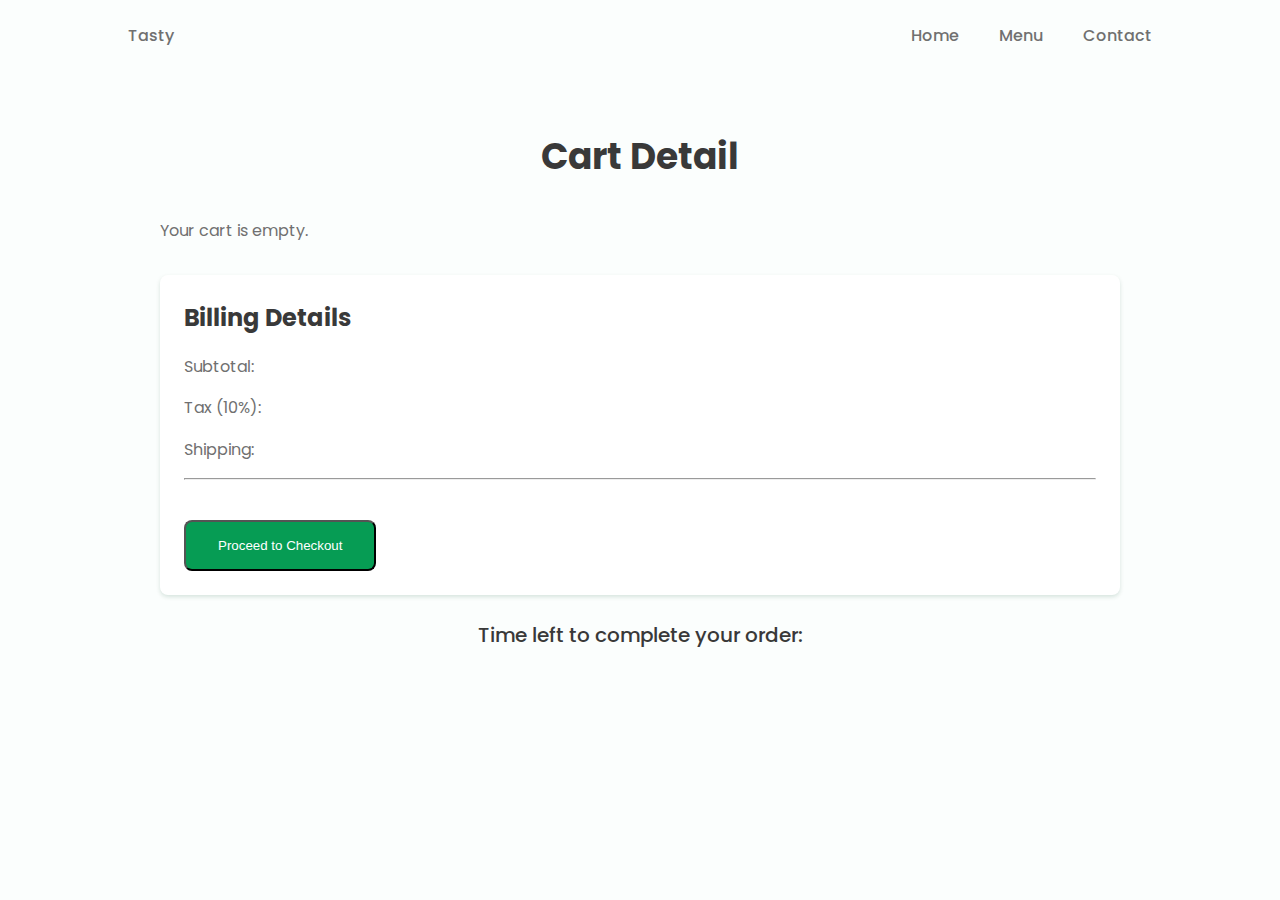
==== cart.html @ 25242d3c "completed" ====
<!DOCTYPE html>
<html lang="en">
<head>
    <meta charset="UTF-8">
    <meta name="viewport" content="width=device-width, initial-scale=1.0">
    <title>Cart</title>
     <!--========== BOX ICONS ==========-->
     <link href='https://cdn.jsdelivr.net/npm/boxicons@2.0.5/css/boxicons.min.css' rel='stylesheet'>

     <!--========== CSS ==========-->
     <link rel="stylesheet" href="./assets/css/styles.css">
    
</head>
<body>
    <!-- Header -->
    <header class="l-header">
        <nav class="nav bd-container">
            <a href="index.html" class="nav__logo">Tasty</a>
            <div class="nav__menu" id="nav-menu">
                <ul class="nav__list">
                    <li class="nav__item"><a href="index.html" class="nav__link">Home</a></li>
                    <li class="nav__item"><a href="index.html" class="nav__link">Menu</a></li>
                    <li class="nav__item"><a href="index.html" class="nav__link">Contact</a></li>
                </ul>
            </div>

            <div class="nav__toggle" id="nav-toggle">
                <i class='bx bx-menu'></i>
            </div>
        </nav>
    </header>

    <!-- Main Content -->
    <main>
        <section class="cart section bd-container" id="cart">
            <h2 class="section-title">Cart Detail</h2>
            <div id="cart-container" class="cart__container bd-grid">
                <!-- Cart items will be injected here by JavaScript -->
            </div>
            <div id="bill-container" class="bill">
                <h2 class="bill__title">Billing Details</h2>
                <div class="bill__details">
                  <div class="bill__details-item">Subtotal:</div>
                  <div class="bill__details-item bill__details-item-value"></div>
                </div>
                <div class="bill__details">
                  <div class="bill__details-item">Tax (10%):</div>
                  <div class="bill__details-item bill__details-tax"></div>
                </div>
                <div class="bill__details">
                  <div class="bill__details-item">Shipping:</div>
                  <div class="bill__details-item bill__details-shipping"></div>
                </div>
                <hr>
                <div class="bill__total" id="billTotal"></div>
                <button class="bill__checkout-button">Proceed to Checkout</button>
              </div>
              <div id="timer" class="timer">
                <span id="timer-label">Time left to complete your order:</span>
                <span id="timer-display"></span>
              </div>
        </section>
    </main>

    <!-- Scroll Top -->
    <a href="#" class="scrolltop" id="scroll-top"><i class="bx bx-chevron-up scrolltop__icon"></i></a>

    <script src="./assets/js/cart.js"></script>
    <script src="./assets/js/main.js"></script>

</body>
</html>
---- assets/css/styles.css ----
/*===== GOOGLE FONTS =====*/
@import url("https://fonts.googleapis.com/css2?family=Poppins:wght@400;500;600&display=swap");

/*===== VARIABLES CSS =====*/
:root {
  --header-height: 3rem;

  /*========== Colors ==========*/
  --first-color: #069C54;
  --first-color-alt: #048654;
  --title-color: #393939;
  --text-color: #707070;
  --text-color-light: #A6A6A6;
  --body-color: #FBFEFD;
  --container-color: #FFFFFF;

  /*========== Font and typography ==========*/
  --body-font: 'Poppins', sans-serif;
  --biggest-font-size: 2.25rem;
  --h1-font-size: 1.5rem;
  --h2-font-size: 1.25rem;
  --h3-font-size: 1rem;
  --normal-font-size: .938rem;
  --small-font-size: .813rem;
  --smaller-font-size: .75rem;

  /*========== Font weight ==========*/
  --font-medium: 500;
  --font-semi-bold: 600;

  /*========== Margenes ==========*/
  --mb-1: .5rem;
  --mb-2: 1rem;
  --mb-3: 1.5rem;
  --mb-4: 2rem;
  --mb-5: 2.5rem;
  --mb-6: 3rem;

  /*========== z index ==========*/
  --z-tooltip: 10;
  --z-fixed: 100;
}

@media screen and (min-width: 768px){
  :root{
    --biggest-font-size: 4rem;
    --h1-font-size: 2.25rem;
    --h2-font-size: 1.5rem;
    --h3-font-size: 1.25rem;
    --normal-font-size: 1rem;
    --small-font-size: .875rem;
    --smaller-font-size: .813rem;
  }
}

/*========== BASE ==========*/
*,::before,::after{
  box-sizing: border-box;
}

html{
  scroll-behavior: smooth;
}

/*========== Variables Dark theme ==========*/
body.dark-theme{
  --title-color: #F1F3F2;
  --text-color: #C7D1CC;
  --body-color: #1D2521;
  --container-color: #27302C;
}

/*========== Button Dark/Light ==========*/
.change-theme{
  position: absolute;
  right: 1rem;
  top: 1.8rem;
  color: var(--text-color);
  font-size: 1rem;
  cursor: pointer;
}

body{
  margin: var(--header-height) 0 0 0;
  font-family: var(--body-font);
  font-size: var(--normal-font-size);
  background-color: var(--body-color);
  color: var(--text-color);
  line-height: 1.6;
}

h1,h2,h3,p,ul{
  margin: 0;
}

ul{
  padding: 0;
  list-style: none;
}

a{
  text-decoration: none;
}

img{
  max-width: 100%;
  height: auto;
}

/*========== CLASS CSS ==========*/
.section{
  padding: 4rem 0 2rem;
}

.section-title, .section-subtitle{
  text-align: center;
}

.section-title{
  font-size: var(--h1-font-size);
  color: var(--title-color);
  margin-bottom: var(--mb-3);
}

.section-subtitle{
  display: block;
  color: var(--first-color);
  font-weight: var(--font-medium);
  margin-bottom: var(--mb-1);
}

/*========== LAYOUT ==========*/
.bd-container{
  max-width: 960px;
  width: calc(100% - 2rem);
  margin-left: var(--mb-2);
  margin-right: var(--mb-2);
}

.bd-grid{
  display: grid;
  gap: 1.5rem;
}

.l-header{
  width: 100%;
  position: fixed;
  top: 0;
  left: 0;
  z-index: var(--z-fixed);
  background-color: var(--body-color);
}

/*========== NAV ==========*/
.nav{
  max-width: 1024px;
  height: var(--header-height);
  display: flex;
  justify-content: space-between;
  align-items: center;
}

@media screen and (max-width: 768px){
  .nav__menu{
    position: fixed;
    top: -100%;
    left: 0;
    width: 100%;
    padding: 1.5rem 0 1rem;
    text-align: center;
    background-color: var(--body-color);
    transition: .4s;
    box-shadow: 0 4px 4px rgba(0,0,0,.1);
    border-radius: 0 0 1rem 1rem;
    z-index: var(--z-fixed);
  }
}

.nav__item{
  margin-bottom: var(--mb-2);
}

.nav__link, .nav__logo, .nav__toggle{
  color: var(--text-color);
  font-weight: var(--font-medium);
}

.nav__logo:hover{
  color: var(--first-color);
}

.nav__link{
  transition: .3s;
}

.nav__link:hover{
  color: var(--first-color);
}

.nav__toggle{
  font-size: 1.3rem;
  cursor: pointer;
}

/* Show menu */
.show-menu{
  top: var(--header-height);
}

/* Active menu */
.active-link{
  color: var(--first-color);
}

/* Change background header */
.scroll-header{
  box-shadow: 0 2px 4px rgba(0,0,0,.1);
}

/* Scroll top */
.scrolltop{
  position: fixed;
  right: 1rem;
  bottom: -20%;
  display: flex;
  justify-content: center;
  align-items: center;
  padding: .3rem;
  background: rgba(6,156,84,.5);
  border-radius: .4rem;
  z-index: var(--z-tooltip);
  transition: .4s;
  visibility: hidden;
}

.scrolltop:hover{
  background-color: var(--first-color-alt);
}

.scrolltop__icon{
  font-size: 1.8rem;
  color: var(--body-color);
}

/* Show scrolltop */
.show-scroll{
  visibility: visible;
  bottom: 1.5rem;
}

/*========== HOME ==========*/
.home__container{
  height: calc(100vh - var(--header-height));
  align-content: center;
}

.home__title{
  font-size: var(--biggest-font-size);
  color: var(--first-color);
  margin-bottom: var(--mb-1);
}

.home__subtitle{
  font-size: var(--h1-font-size);
  color: var(--title-color);
  margin-bottom: var(--mb-4);
}

.home__img{
  width: 300px;
  justify-self: center;
}

/*========== BUTTONS ==========*/
.button{
  display: inline-block;
  background-color: var(--first-color);
  color: #FFF;
  padding: .75rem 1rem;
  border-radius: .5rem;
  transition: .3s;
}

.button:hover{
  background-color: var(--first-color-alt);
}

/*========== ABOUT ==========*/
.about__data{
  text-align: center;
}

.about__description{
  margin-bottom: var(--mb-3);
}

.about__img{
  width: 280px;
  border-radius: .5rem;
  justify-self: center;
}

/*========== SERVICES ==========*/
.services__container{
  row-gap: 2.5rem;
  grid-template-columns: repeat(auto-fit, minmax(220px, 1fr));
}

.services__content{
  text-align: center;
}

.services__img{
  width: 64px;
  height: 64px;
  fill: var(--first-color);
  margin-bottom: var(--mb-2);
}

.services__title{
  font-size: var(--h3-font-size);
  color: var(--title-color);
  margin-bottom: var(--mb-1);
}

.services__description{
  padding: 0 1.5rem;
}

/*========== MENU ==========*/
.menu__container{
  grid-template-columns: repeat(2, 1fr);
  justify-content: center;
}

.menu__content{
  position: relative;
  display: flex;
  flex-direction: column;
  background-color: var(--container-color);
  border-radius: .5rem;
  box-shadow: 0 2px 4px rgba(3,74,40,.15);
  padding: .75rem;
}

.menu__img{
  width: 100px;
  align-self: center;
  margin-bottom: var(--mb-2);
}

.menu__name, .menu__preci{
  font-weight: var(--font-semi-bold);
  color: var(--title-color);
}

.menu__name{
  font-size: var(--normal-font-size);
}

.menu__detail, .menu__preci{
  font-size: var(--small-font-size);
}

.menu__detail{
  margin-bottom: var(--mb-1);
}

.menu__button{
  position: absolute;
  bottom: 0;
  right: 0;
  display: flex;
  padding: .625rem .813rem;
  border-radius: .5rem 0 .5rem 0;
}

/*========== APP ==========*/
.app__data{
  text-align: center;
}

.app__description{
  margin-bottom: var(--mb-5);
}

.app__stores{
  margin-bottom: var(--mb-4);
}

.app__store{
  width: 120px;
  margin: 0 var(--mb-1);
}

.app__img{
  width: 230px;
  justify-self: center;
}

/*========== CONTACT ==========*/
.contact__container{
  text-align: center;
}

.contact__description{
  margin-bottom: var(--mb-3);
}

/*========== FOOTER ==========*/
.footer__container{
  grid-template-columns: repeat(auto-fit, minmax(220px, 1fr));
  row-gap: 2rem;
}

.footer__logo{
  font-size: var(--h3-font-size);
  color: var(--first-color);
  font-weight: var(--font-semi-bold);
}

.footer__description{
  display: block;
  font-size: var(--small-font-size);
  margin: .25rem 0 var(--mb-3);
}

.footer__social{
  font-size: 1.5rem;
  color: var(--title-color);
  margin-right: var(--mb-2);
}

.footer__title{
  font-size: var(--h2-font-size);
  color: var(--title-color);
  margin-bottom: var(--mb-2);
}

.footer__link{
  display: inline-block;
  color: var(--text-color);
  margin-bottom: var(--mb-1);
}

.footer__link:hover{
  color: var(--first-color);
}

.footer__copy{
  text-align: center;
  font-size: var(--small-font-size);
  color: var(--text-color-light);
  margin-top: 3.5rem;
}

/*========== MEDIA QUERIES ==========*/
@media screen and (min-width: 576px){
  .home__container,
  .about__container,
  .app__container{
    grid-template-columns: repeat(2,1fr);
    align-items: center;
  }

  .about__data, .about__initial,
  .app__data, .app__initial,
  .contact__container, .contact__initial{
    text-align: initial;
  }

  .about__img, .app__img{
    width: 380px;
    order: -1;
  }

  .contact__container{
    grid-template-columns: 1.75fr 1fr;
    align-items: center;
  }
  .contact__button{
    justify-self: center;
  }
}

@media screen and (min-width: 768px){
  body{
    margin: 0;
  }

  .section{
    padding-top: 8rem;
  }

  .nav{
    height: calc(var(--header-height) + 1.5rem);
  }
  .nav__list{
    display: flex;
  }
  .nav__item{
    margin-left: var(--mb-5);
    margin-bottom: 0;
  }
  .nav__toggle{
    display: none;
  }

  .change-theme{
    position: initial;
    margin-left: var(--mb-2);
  }

  .home__container{
    height: 100vh;
    justify-items: center;
  }

  .services__container,
  .menu__container{
    margin-top: var(--mb-6);
  }

  .menu__container{
    grid-template-columns: repeat(3, 210px);
    column-gap: 4rem;
  }
  .menu__content{
    padding: 1.5rem;
  }
  .menu__img{
    width: 130px;
  }

  .app__store{
    margin: 0 var(--mb-1) 0 0;
  }
}

@media screen and (min-width: 960px){
  .bd-container{
    margin-left: auto;
    margin-right: auto;
  }

  .home__img{
    width: 500px;
  }

  .about__container,
  .app__container{
    column-gap: 7rem;
  }
}

/* For tall screens on mobiles y desktop*/
@media screen and (min-height: 721px) {
    .home__container {
        height: 640px;
    }
}

/*===== REVIEWS SECTION =====*/

#reviews {
  padding: 4rem 0 2rem;
}

#reviews h2 {
  font-size: var(--h1-font-size);
  color: var(--title-color);
  text-align: center;
  margin-bottom: var(--mb-3);
}

#review-form {
  display: flex;
  flex-direction: column;
  gap: 1rem;
  max-width: 600px;
  margin: 0 auto;
  background-color: var(--container-color);
  padding: 1.5rem;
  border-radius: 0.5rem;
  box-shadow: 0 2px 4px rgba(3,74,40,.15);
}

#review-form input,
#review-form textarea {
  padding: 0.75rem;
  border: 1px solid #ccc;
  border-radius: 0.5rem;
  font-family: var(--body-font);
  font-size: var(--normal-font-size);
}

#review-form button {
  padding: 0.75rem;
  background-color: var(--first-color);
  color: #FFF;
  border: none;
  border-radius: 0.5rem;
  font-family: var(--body-font);
  font-size: var(--normal-font-size);
  cursor: pointer;
  transition: background-color 0.3s;
}

#review-form button:hover {
  background-color: var(--first-color-alt);
}

.rating {
  display: flex;
  flex-direction: row-reverse;
  justify-content: center;
  padding: 0.75rem 0;
}

.rating input {
  display: none;
}

.rating label {
  position: relative;
  width: 1em;
  font-size: 3rem;
  color: #ccc; /* Color for empty stars */
  cursor: pointer;
}

.rating label::before {
  content: "\2605";
  position: absolute;
  opacity: 1;
}

.rating label:hover::before,
.rating label:hover ~ label::before,
.rating input:checked ~ label::before {
  color: #FFD700; /* Color for filled stars */
}

#reviews-list {
  display: flex;
  flex-direction: column;
  gap: 1.5rem;
  max-width: 800px;
  margin: 2rem auto 0;
}

.review-item {
  background-color: var(--container-color);
  padding: 1.5rem;
  border-radius: 0.5rem;
  box-shadow: 0 2px 4px rgba(3,74,40,.15);
}

.review-item h3 {
  font-size: var(--h2-font-size);
  color: var(--title-color);
  margin-bottom: var(--mb-1);
}

.review-item p {
  font-size: var(--normal-font-size);
  color: var(--text-color);
  margin-bottom: var(--mb-1);
}

.review-item p:last-child {
  font-weight: var(--font-semi-bold);
  color: var(--first-color);
}












/* Cart Page Styles */
.cart__container {
  grid-template-columns: repeat(auto-fill, minmax(310px, 1fr));
  gap: 1.5rem;
  margin-top: var(--mb-4);
}




/* ========== CART ========== */

.cart__container {
  display: grid;
  gap: 1.5rem;
}
.rmv-btn{
  margin: 2px;
}

.cart-item {
  display: flex;
  align-items: center;
  justify-content: space-between;
  background-color: var(--container-color);
  border-radius: .5rem;
  box-shadow: 0 2px 4px rgba(3,74,40,.15);
  padding: .75rem;
  gap: 1rem;
}

.cart-item__img {
  width: 50px;
  height: auto;
}

.cart-item__name {
  font-weight: var(--font-semi-bold);
  color: var(--title-color);
}

.cart-item__price {
  font-size: var(--small-font-size);
  color: var(--text-color);
}

.cart-item__quantity {
  display: flex;
  align-items: center;
  gap: .5rem;
}

.cart-item__quantity-button {
  background-color: var(--first-color);
  color: #FFF;
  padding: .5rem;
  border-radius: .5rem;
  cursor: pointer;
  transition: .3s;
}

.cart-item__quantity-button:hover {
  background-color: var(--first-color-alt);
}

.cart-item__quantity-text {
  font-weight: var(--font-semi-bold);
  font-size: var(--normal-font-size);
}

.cart-item__remove-button {
  background-color: var(--first-color);
  color: #FFF;
  padding: .5rem;
  border-radius: .5rem;
  cursor: pointer;
  transition: .3s;
}

.cart-item__remove-button:hover {
  background-color: var(--first-color-alt);
}

.cart__total {
  margin-top: 1.5rem;
  font-size: var(--h2-font-size);
  text-align: right;
}

.cart__checkout-button {
  display: inline-block;
  margin-top: 1.5rem;
  text-align: center;
  background-color: var(--first-color);
  color: #FFF;
  padding: 1rem 2rem;
  border-radius: .5rem;
  transition: .3s;
}

.cart__checkout-button:hover {
  background-color: var(--first-color-alt);
}


.rmv-btn{
  display: flex;
  gap: 1.5rem;
}



/* ========== BILL ========== */

.bill {
  background-color: var(--container-color);
  border-radius: .5rem;
  box-shadow: 0 2px 4px rgba(3,74,40,.15);
  padding: 1.5rem;
  margin-top: var(--mb-4);
}

.bill__title {
  font-size: var(--h2-font-size);
  color: var(--title-color);
  margin-bottom: var(--mb-2);
}

.bill__details {
  display: flex;
  justify-content: space-between;
  margin-bottom: var(--mb-2);
}

.bill__details-item {
  color: var(--text-color);
  font-size: var(--normal-font-size);
}

.bill__total {
  font-weight: var(--font-semi-bold);
  font-size: var(--h2-font-size);
  text-align: right;
  margin-top: var(--mb-2);
}

.bill__checkout-button {
  display: inline-block;
  margin-top: 1.5rem;
  text-align: center;
  background-color: var(--first-color);
  color: #FFF;
  padding: 1rem 2rem;
  border-radius: .5rem;
  transition: .3s;
}

.bill__checkout-button:hover {
  background-color: var(--first-color-alt);
}







.timer {
  text-align: center;
  margin-top: 1.5rem;
  font-size: var(--h3-font-size);
  color: var(--title-color);
}

#timer-label {
  display: block;
  font-weight: var(--font-medium);
  margin-bottom: 0.5rem;
}

#timer-display {
  font-weight: var(--font-semi-bold);
}
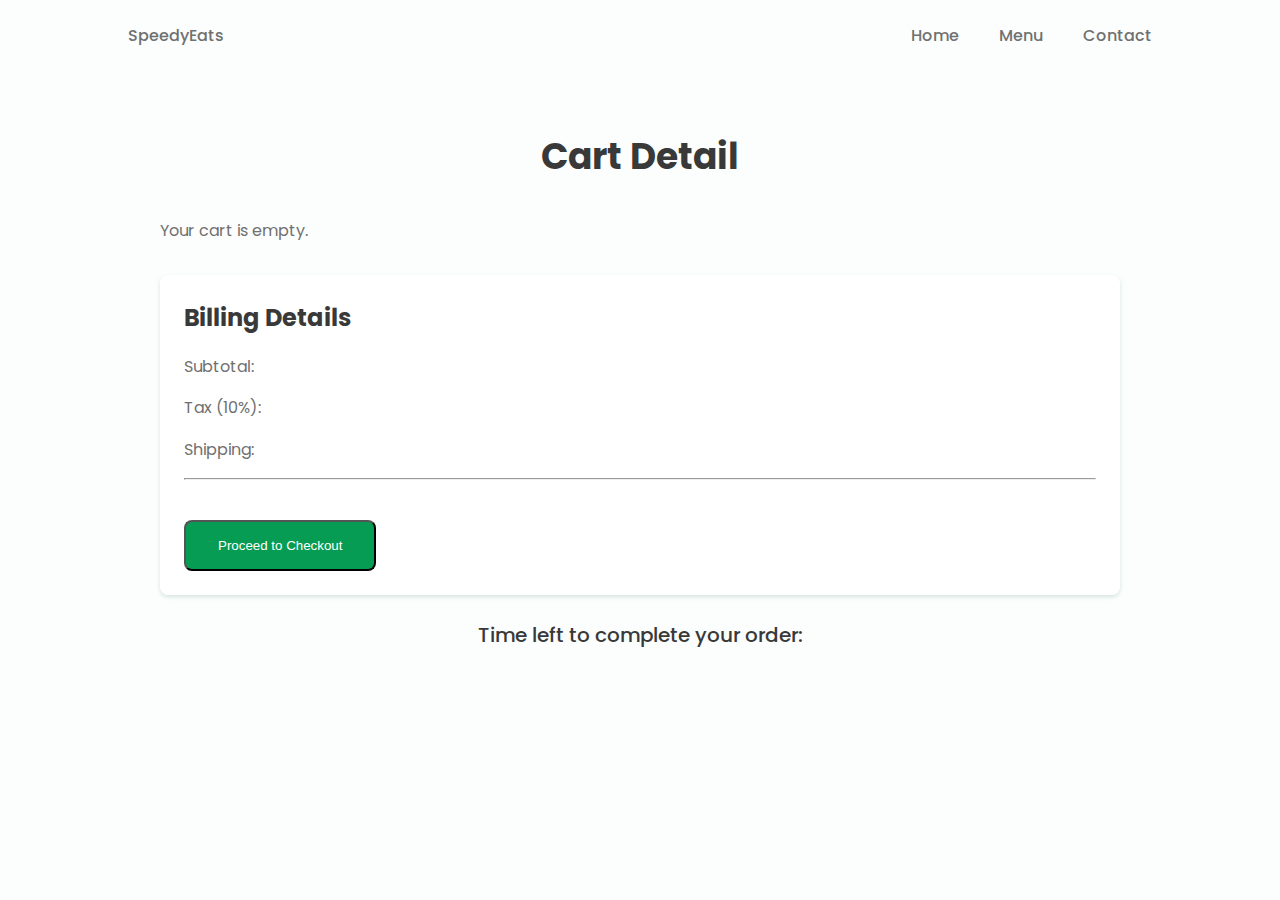
==== commit 6e790e95: "corrected" ====
--- a/cart.html
+++ b/cart.html
@@ -15,7 +15,7 @@
     <!-- Header -->
     <header class="l-header">
         <nav class="nav bd-container">
-            <a href="index.html" class="nav__logo">Tasty</a>
+            <a href="index.html" class="nav__logo">SpeedyEats</a>
             <div class="nav__menu" id="nav-menu">
                 <ul class="nav__list">
                     <li class="nav__item"><a href="index.html" class="nav__link">Home</a></li>
